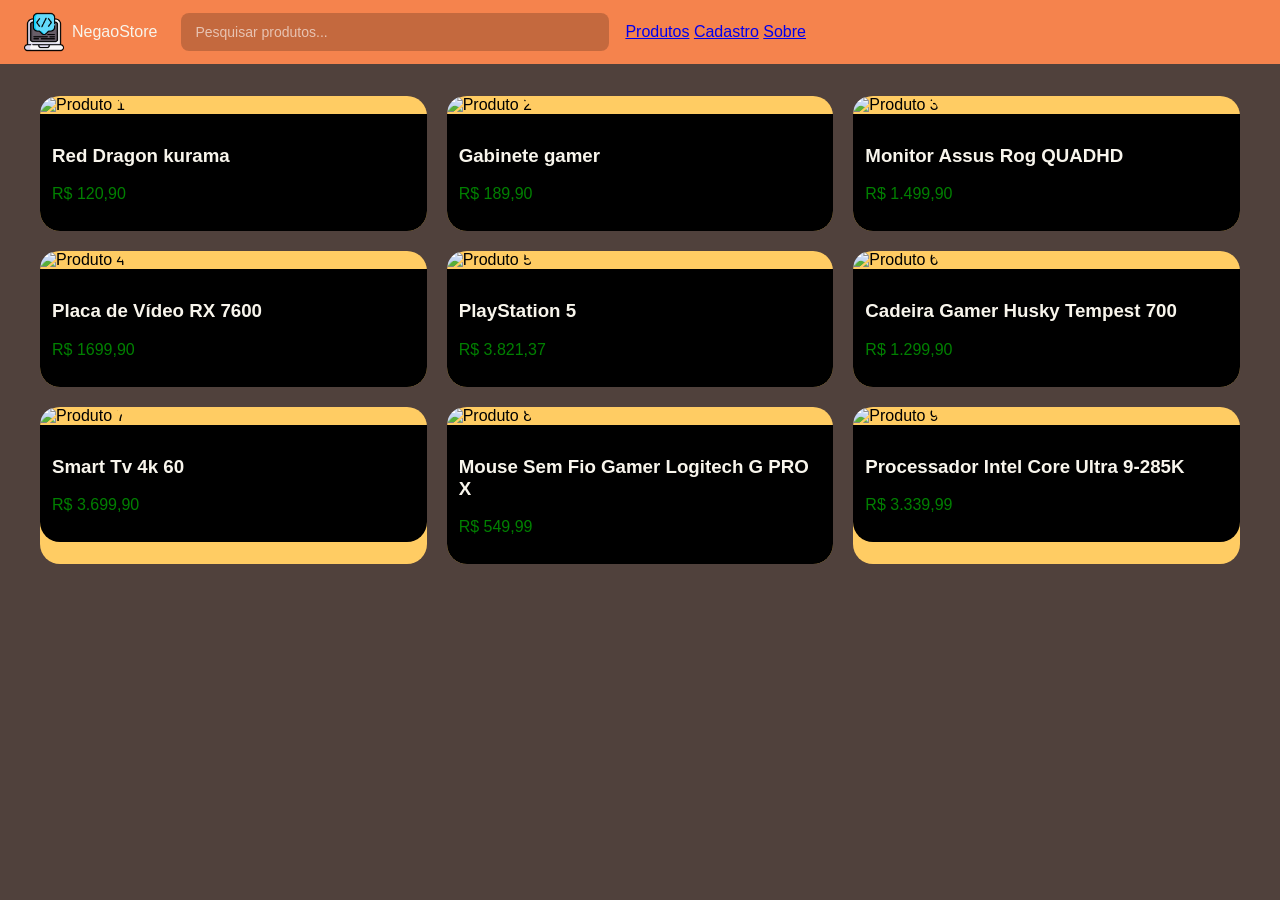
==== index.html @ cab34b3c "first commit" ====
<!DOCTYPE html>
<html lang="pt-br">
<head>
    <meta charset="UTF-8">
    <meta name="viewport" content="width=device-width, initial-scale=1.0">
    <title>NegaoStora</title>
    <!--Link do icon que estou usando localmente-->
    <link rel="icon" href="imagens/logoSite.png"image/png">
    <link rel="stylesheet" href="style.css">
</head>
<body>
    <header>
        <div class="logo">
          <img src="imagens/logoSite.png" alt="NegaoStore" />
          <span class="nome-empresa">NegaoStore</span>
        </div>     
        <div class="barra-pesquisa">
          <input type="text" id="search" placeholder="Pesquisar produtos..." oninput="filtrar()" />
        </div>
      
        <nav>
          <a href="index.html">Produtos</a>
          <a href="pagLogin.html">Cadastro</a>
          <a href="sobre.html">Sobre</a>
        </nav>
      </header>
      
      
      <!--parte de cards dos produtos !-->
      <div class="grade">
        <div class="card">
            <img src="https://images5.kabum.com.br/produtos/fotos/430995/teclado-mecanico-redragon-kumara-pro-rgb-switch-brown-wireless-bluetooth-preto-k552rgb-brs-b_1678358410_gg.jpg" alt="Produto 1" />
            <div class="card-info">
                <h3 class="card-titulo">Red Dragon kurama</h3>
                <p class="card-preco">R$ 120,90</p>
            </div>
        </div>
    
        <div class="card">
            <img src="https://images6.kabum.com.br/produtos/fotos/485726/gabinete-gamer-rise-mode-galaxy-glass-m-mini-m-atx-lateral-e-frontal-em-vidro-temperado-preto-rm-ga-ggmn-fb_1752856894_gg.jpg" alt="Produto 2" />
            <div class="card-info">
                <h3 class="card-titulo">Gabinete gamer </h3>
                <p class="card-preco">R$ 189,90</p>
            </div>
        </div>
    
        <div class="card">
            <img src="https://images4.kabum.com.br/produtos/fotos/626864/monitor-gamer-asus-rog-strix-xg27acs-27-ips-qhd-180hz-1ms-displayport-hdmi-e-usb-c-g-sync-freesync-hdr-preto-90lm09q0-b011x1_1741381526_gg.jpg" alt="Produto 3" />
            <div class="card-info">
                <h3 class="card-titulo">Monitor Assus Rog QUADHD</h3>
                <p class="card-preco">R$ 1.499,90</p>
            </div>
        </div>
        <div class="card">
            <img src=https://images7.kabum.com.br/produtos/fotos/475647/placa-de-video-rx-7600-gaming-oc-8g-radeon-gigabyte-8gb-gddr6-128bits-rgb-gv-r76gaming-oc-8gd_1698435450_gg.jpg alt="Produto 4" />
            <div class="card-info">
                <h3 class="card-titulo">Placa de Vídeo RX 7600</h3>
                <p class="card-preco">R$ 1699,90</p>
            </div>
        </div>
    
        <div class="card">
            <img src="https://images9.kabum.com.br/produtos/fotos/934759/console-sony-playstation-5-com-leitor-de-discos-ssd-1tb-controle-sem-fio-dualsense-2-jogos_1760736613_gg.jpg" alt="Produto 5" />
            <div class="card-info">
                <h3 class="card-titulo">PlayStation 5</h3>
                <p class="card-preco">R$ 3.821,37</p>
            </div>
        </div>
    
        <div class="card">
            <img src="https://images6.kabum.com.br/produtos/fotos/134176/cadeira-gamer-husky-tempest-700-ate-145kg-almofadas-reclinavel-150-pu-descanso-para-pes-preta-hcg700pt_1760035650_gg.jpg" alt="Produto 6" />
            <div class="card-info">
                <h3 class="card-titulo">Cadeira Gamer Husky Tempest 700</h3>
                <p class="card-preco">R$ 1.299,90</p>
            </div>
        </div>
        <div class="card">
            <img src="https://images2.kabum.com.br/produtos/fotos/sync_mirakl/933142/xlarge/Smart-Tv-4k-60-Lg-Uhd-A7-Ai-Ger8-Super-Upscaling-Google-Cast-Alexa-Integrado-Controle-Ai-Smart-Magic-Webos-25-60ua8550psa_1770926940.jpg" alt="Produto 7" />
            <div class="card-info">
                <h3 class="card-titulo">Smart Tv 4k 60 </h3>
                <p class="card-preco">R$  3.699,90</p>
            </div>
        </div>
        <div class="card">
            <img src="https://images0.kabum.com.br/produtos/fotos/149990/mouse-sem-fio-gamer-logitech-g-pro-x-superlight-lightspeed-5-botoes-25000-dpi-branco-910-005941_1614261697_gg.jpg" alt="Produto 8" />
            <div class="card-info">
                <h3 class="card-titulo">Mouse Sem Fio Gamer Logitech G PRO X  </h3>
                <p class="card-preco">R$ 549,99</p>
            </div>
        </div>
    
        
        <div class="card">
            <img src="https://images7.kabum.com.br/produtos/fotos/645177/processador-intel-core-ultra-9-285k-5-7ghz-ate-24-nucleos-com-suporte-a-pcie-5-0-e-4-0-e-suporte-a-ddr5-bx80768285k_1728591018_gg.jpg" alt="Produto 9" />
            <div class="card-info">
                <h3 class="card-titulo">Processador Intel Core Ultra 9-285K</h3>
                <p class="card-preco">R$ 3.339,99</p>
            </div>
        </div>
   
    </div>
</body>
</html>
---- style.css ----
body {
    background-color: #50413C;
    font-family: sans-serif;
    margin: 0;
}

header {
    background-color: #F5834D;
    display: flex;
    align-items: center;
    gap: 1.5rem;
    padding: 0 1.5rem;
    height: 64px;
}

.barra-pesquisa {
    flex: 1;
}

.barra-pesquisa input {
    width: 100%;
    height: 38px;
    padding: 0 14px;
    border-radius: 8px;
    border: none;
    background: rgba(0, 0, 0, 0.2); /* escurece levemente em cima do laranja */
    color: #fff;
    font-size: 14px;
    outline: none;
}
.barra-pesquisa {
    flex: 1;
    max-width: 400px;
}
.barra-pesquisa input::placeholder {
    color: rgba(255, 255, 255, 0.6);
}

.barra-pesquisa input:focus {
    background: rgba(0, 0, 0, 0.35);
}

.logo img {
    height: 40px;
    width: auto;
}
.logo {
    display: flex;
    align-items: center;
    gap: 8px;
}
.nome-empresa {
    font-family: 'Lucida Sans', 'Lucida Sans Regular', 'Lucida Grande', 'Lucida Sans Unicode', Geneva, Verdana, sans-serif;
    color: #F8F5EC;
}   
nav {
    margin-left: 20px;
}

.card {
    background-color: #FFCC63;
    border-radius: 20px;
}
.grade {
    display: grid;
    grid-template-columns: repeat(3, 1fr);
    gap: 20px;
    padding: 2rem;
    max-width: 1200px;
    margin: 0 auto;
}
.card img {
    max-width: 400px; /* todas ficam com a mesma altura */
    border-radius: 20px 20px 0 0; /* arredonda só em cima */
    object-fit: cover;
}
.card h3 {
    color: #F8F5EC;
}
.card p {
    color: green;
}
.card-info {
    background-color: #000;
    padding: 12px;
    border-radius: 0 0 20px 20px; /* arredonda só embaixo */
}
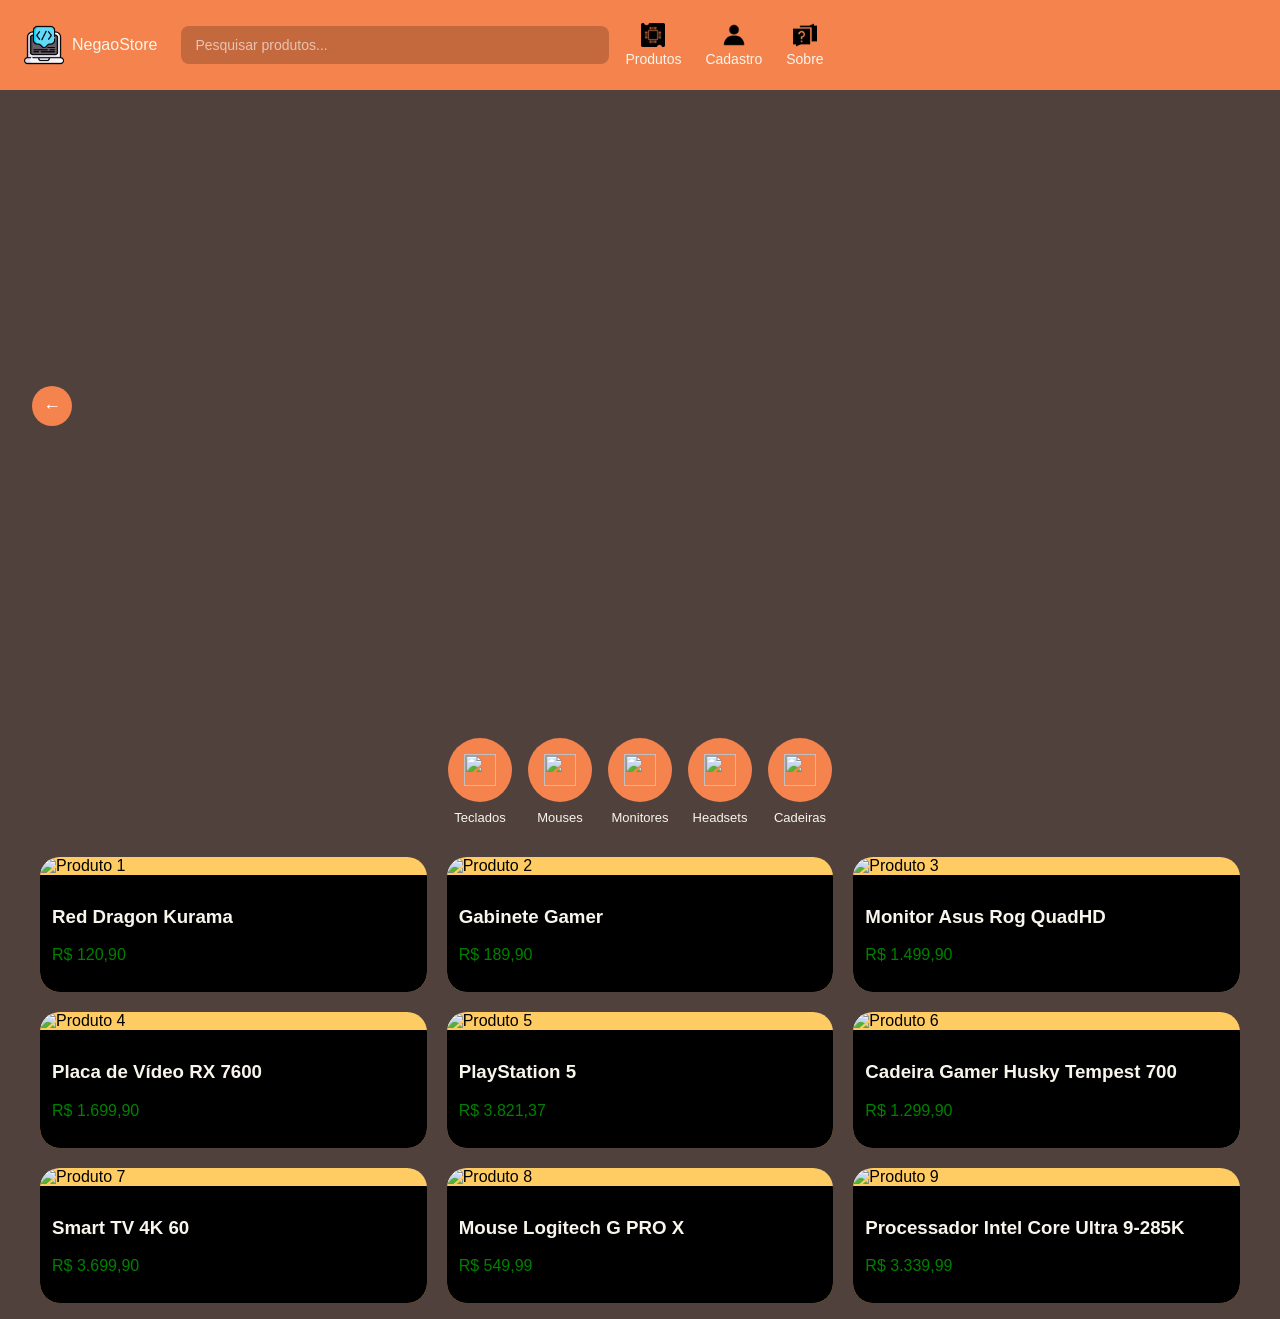
==== commit 6d4b4097: "aaaa" ====
--- a/index.html
+++ b/index.html
@@ -3,62 +3,99 @@
 <head>
     <meta charset="UTF-8">
     <meta name="viewport" content="width=device-width, initial-scale=1.0">
-    <title>NegaoStora</title>
-    <!--Link do icon que estou usando localmente-->
-    <link rel="icon" href="imagens/logoSite.png"image/png">
+    <title>NegaoStore</title>
+    <link rel="icon" href="imagens/logoSite.png" type="image/png">
     <link rel="stylesheet" href="style.css">
 </head>
 <body>
     <header>
         <div class="logo">
-          <img src="imagens/logoSite.png" alt="NegaoStore" />
-          <span class="nome-empresa">NegaoStore</span>
+            <img src="imagens/logoSite.png" alt="NegaoStore" />
+            <span class="nome-empresa">NegaoStore</span>
         </div>     
         <div class="barra-pesquisa">
-          <input type="text" id="search" placeholder="Pesquisar produtos..." oninput="filtrar()" />
+            <input type="text" id="search" placeholder="Pesquisar produtos..." oninput="filtrar()" />
         </div>
-      
         <nav>
-          <a href="index.html">Produtos</a>
-          <a href="pagLogin.html">Cadastro</a>
-          <a href="sobre.html">Sobre</a>
+            <a href="index.html">
+                <img src="imagens/processador.png" alt="" />
+                Produtos
+            </a>
+            <a href="pagLogin.html">
+                <img src="imagens/perfil.png" alt="" />
+                Cadastro
+            </a>
+            <a href="sobre.html">
+                <img src="imagens/questionando.png" alt="" />
+                Sobre
+            </a>
         </nav>
-      </header>
-      
-      
-      <!--parte de cards dos produtos !-->
-      <div class="grade">
+    </header>
+
+    <div class="carrossel">
+        <button class="seta" id="anterior">&#8592;</button>
+        <div class="carrossel-track">
+            <video autoplay muted loop playsinline>
+                <source src="https://global-videos.zordcdn.com.br/fallen/img/2026/02/banner/5325/banner-mouse-lobo.mp4" type="video/mp4" />
+            </video>
+            <img src="https://themes.kabum.com.br/conteudo/carrossel/8638/cel/1773316310.jpg" alt="" />
+            <img src="https://t.ctcdn.com.br/1A6bo_-aypvdCqJWtYJhrcUDFCE=/1024x576/smart/i944213.png" alt="" />
+        </div>
+        <button class="seta" id="proximo">&#8594;</button>
+    </div>
+
+    <div class="categorias">
+        <div class="categoria">
+            <div class="cat-icone"><img src="imagens/icon-teclado.png" alt="" /></div>
+            <span>Teclados</span>
+        </div>
+        <div class="categoria">
+            <div class="cat-icone"><img src="imagens/icon-mouse.png" alt="" /></div>
+            <span>Mouses</span>
+        </div>
+        <div class="categoria">
+            <div class="cat-icone"><img src="imagens/icon-monitor.png" alt="" /></div>
+            <span>Monitores</span>
+        </div>
+        <div class="categoria">
+            <div class="cat-icone"><img src="imagens/icon-headset.png" alt="" /></div>
+            <span>Headsets</span>
+        </div>
+        <div class="categoria">
+            <div class="cat-icone"><img src="imagens/icon-cadeira.png" alt="" /></div>
+            <span>Cadeiras</span>
+        </div>
+    </div>
+
+    <div class="grade">
         <div class="card">
             <img src="https://images5.kabum.com.br/produtos/fotos/430995/teclado-mecanico-redragon-kumara-pro-rgb-switch-brown-wireless-bluetooth-preto-k552rgb-brs-b_1678358410_gg.jpg" alt="Produto 1" />
             <div class="card-info">
-                <h3 class="card-titulo">Red Dragon kurama</h3>
+                <h3 class="card-titulo">Red Dragon Kurama</h3>
                 <p class="card-preco">R$ 120,90</p>
             </div>
         </div>
-    
         <div class="card">
             <img src="https://images6.kabum.com.br/produtos/fotos/485726/gabinete-gamer-rise-mode-galaxy-glass-m-mini-m-atx-lateral-e-frontal-em-vidro-temperado-preto-rm-ga-ggmn-fb_1752856894_gg.jpg" alt="Produto 2" />
             <div class="card-info">
-                <h3 class="card-titulo">Gabinete gamer </h3>
+                <h3 class="card-titulo">Gabinete Gamer</h3>
                 <p class="card-preco">R$ 189,90</p>
             </div>
         </div>
-    
         <div class="card">
             <img src="https://images4.kabum.com.br/produtos/fotos/626864/monitor-gamer-asus-rog-strix-xg27acs-27-ips-qhd-180hz-1ms-displayport-hdmi-e-usb-c-g-sync-freesync-hdr-preto-90lm09q0-b011x1_1741381526_gg.jpg" alt="Produto 3" />
             <div class="card-info">
-                <h3 class="card-titulo">Monitor Assus Rog QUADHD</h3>
+                <h3 class="card-titulo">Monitor Asus Rog QuadHD</h3>
                 <p class="card-preco">R$ 1.499,90</p>
             </div>
         </div>
         <div class="card">
-            <img src=https://images7.kabum.com.br/produtos/fotos/475647/placa-de-video-rx-7600-gaming-oc-8g-radeon-gigabyte-8gb-gddr6-128bits-rgb-gv-r76gaming-oc-8gd_1698435450_gg.jpg alt="Produto 4" />
+            <img src="https://images7.kabum.com.br/produtos/fotos/475647/placa-de-video-rx-7600-gaming-oc-8g-radeon-gigabyte-8gb-gddr6-128bits-rgb-gv-r76gaming-oc-8gd_1698435450_gg.jpg" alt="Produto 4" />
             <div class="card-info">
                 <h3 class="card-titulo">Placa de Vídeo RX 7600</h3>
-                <p class="card-preco">R$ 1699,90</p>
+                <p class="card-preco">R$ 1.699,90</p>
             </div>
         </div>
-    
         <div class="card">
             <img src="https://images9.kabum.com.br/produtos/fotos/934759/console-sony-playstation-5-com-leitor-de-discos-ssd-1tb-controle-sem-fio-dualsense-2-jogos_1760736613_gg.jpg" alt="Produto 5" />
             <div class="card-info">
@@ -66,7 +103,6 @@
                 <p class="card-preco">R$ 3.821,37</p>
             </div>
         </div>
-    
         <div class="card">
             <img src="https://images6.kabum.com.br/produtos/fotos/134176/cadeira-gamer-husky-tempest-700-ate-145kg-almofadas-reclinavel-150-pu-descanso-para-pes-preta-hcg700pt_1760035650_gg.jpg" alt="Produto 6" />
             <div class="card-info">
@@ -77,19 +113,17 @@
         <div class="card">
             <img src="https://images2.kabum.com.br/produtos/fotos/sync_mirakl/933142/xlarge/Smart-Tv-4k-60-Lg-Uhd-A7-Ai-Ger8-Super-Upscaling-Google-Cast-Alexa-Integrado-Controle-Ai-Smart-Magic-Webos-25-60ua8550psa_1770926940.jpg" alt="Produto 7" />
             <div class="card-info">
-                <h3 class="card-titulo">Smart Tv 4k 60 </h3>
-                <p class="card-preco">R$  3.699,90</p>
+                <h3 class="card-titulo">Smart TV 4K 60</h3>
+                <p class="card-preco">R$ 3.699,90</p>
             </div>
         </div>
         <div class="card">
             <img src="https://images0.kabum.com.br/produtos/fotos/149990/mouse-sem-fio-gamer-logitech-g-pro-x-superlight-lightspeed-5-botoes-25000-dpi-branco-910-005941_1614261697_gg.jpg" alt="Produto 8" />
             <div class="card-info">
-                <h3 class="card-titulo">Mouse Sem Fio Gamer Logitech G PRO X  </h3>
+                <h3 class="card-titulo">Mouse Logitech G PRO X</h3>
                 <p class="card-preco">R$ 549,99</p>
             </div>
         </div>
-    
-        
         <div class="card">
             <img src="https://images7.kabum.com.br/produtos/fotos/645177/processador-intel-core-ultra-9-285k-5-7ghz-ate-24-nucleos-com-suporte-a-pcie-5-0-e-4-0-e-suporte-a-ddr5-bx80768285k_1728591018_gg.jpg" alt="Produto 9" />
             <div class="card-info">
@@ -97,7 +131,8 @@
                 <p class="card-preco">R$ 3.339,99</p>
             </div>
         </div>
-   
     </div>
+
+    <script src="script.js"></script> 
 </body>
 </html>
--- a/style.css
+++ b/style.css
@@ -3,76 +3,177 @@
     font-family: sans-serif;
     margin: 0;
 }
-
 header {
     background-color: #F5834D;
     display: flex;
     align-items: center;
     gap: 1.5rem;
     padding: 0 1.5rem;
-    height: 64px;
+    height: 90px;
 }
-
+.logo {
+    display: flex;
+    align-items: center;
+    gap: 8px;
+}
+.logo img {
+    height: 40px;
+    width: auto;
+}
+.nome-empresa {
+    font-family: 'Lucida Sans', Geneva, Verdana, sans-serif;
+    color: #F8F5EC;
+}
 .barra-pesquisa {
     flex: 1;
+    max-width: 400px;
 }
-
 .barra-pesquisa input {
     width: 100%;
     height: 38px;
     padding: 0 14px;
     border-radius: 8px;
     border: none;
-    background: rgba(0, 0, 0, 0.2); /* escurece levemente em cima do laranja */
+    background: rgba(0, 0, 0, 0.2);
     color: #fff;
     font-size: 14px;
     outline: none;
 }
-.barra-pesquisa {
-    flex: 1;
-    max-width: 400px;
-}
 .barra-pesquisa input::placeholder {
     color: rgba(255, 255, 255, 0.6);
 }
-
 .barra-pesquisa input:focus {
     background: rgba(0, 0, 0, 0.35);
 }
-
-.logo img {
-    height: 40px;
-    width: auto;
+nav {
+    display: flex;
+    flex-direction: row;
+    gap: 1.5rem;
+    margin-left: 20px;
 }
-.logo {
+nav a {
+    color: #F8F5EC;
+    text-decoration: none;
+    font-size: 14px;
+    display: flex;
+    flex-direction: column;
+    align-items: center;
+    gap: 4px;
+}
+nav a img {
+    width: 24px;
+    height: 24px;
+    object-fit: contain;
+}
+.carrossel {
     display: flex;
     align-items: center;
-    gap: 8px;
-}
-.nome-empresa {
-    font-family: 'Lucida Sans', 'Lucida Sans Regular', 'Lucida Grande', 'Lucida Sans Unicode', Geneva, Verdana, sans-serif;
-    color: #F8F5EC;
-}   
-nav {
-    margin-left: 20px;
+    gap: 12px;
+    margin: 1rem auto;
+    padding: 0 2rem;
+    width: 1800px;  
 }
 
-.card {
-    background-color: #FFCC63;
-    border-radius: 20px;
+.carrossel-track {
+    flex: 1;
+    display: flex;
+    overflow: hidden; /* garante que esconde o que passar */
+    border-radius: 16px;
+    width: 100%;
+}
+
+.carrossel-track video {
+    min-width: 100%;
+    width: 100%;
+    height: 600px; 
+    object-fit: cover;
+    flex-shrink: 0;
+}
+
+.carrossel-track img {
+    min-width: 100%;
+    width: 100%;
+    height: 600px; /* altura separada pras imagens */
+    object-fit: cover;
+    flex-shrink: 0;
+}
+.seta {
+    background: #F5834D;
+    border: none;
+    border-radius: 50%;
+    width: 40px;
+    height: 40px;
+    font-size: 18px;
+    color: #fff;
+    cursor: pointer;
+    transition: background 0.2s;
+    flex-shrink: 0;
+}
+.seta:hover {
+    background: #d96a35;
+}
+.categorias {
+    display: flex;
+    justify-content: center;
+    gap: 1rem;
+    padding: 1rem 2rem;
+    max-width: 1200px;
+    margin: 0 auto;
+}
+.categoria {
+    display: flex;
+    flex-direction: column;
+    align-items: center;
+    gap: 8px;
+    cursor: pointer;
+}
+.cat-icone {
+    width: 64px;
+    height: 64px;
+    border-radius: 50%;
+    background-color: #F5834D;
+    display: flex;
+    align-items: center;
+    justify-content: center;
+    transition: transform 0.2s, background-color 0.2s;
+}
+.cat-icone img {
+    width: 32px;
+    height: 32px;
+    object-fit: contain;
+}
+.cat-icone:hover {
+    transform: translateY(-4px);
+    background-color: #d96a35;
+}
+.categoria span {
+    font-size: 13px;
+    color: #F8F5EC;
+    text-align: center;
 }
 .grade {
     display: grid;
     grid-template-columns: repeat(3, 1fr);
     gap: 20px;
-    padding: 2rem;
+    padding: 1rem 2rem;
     max-width: 1200px;
     margin: 0 auto;
 }
+.card {
+    background-color: #FFCC63;
+    border-radius: 20px;
+    overflow: hidden;
+    transition: transform 0.2s, box-shadow 0.2s;
+    cursor: pointer;
+}
 .card img {
-    max-width: 400px; /* todas ficam com a mesma altura */
-    border-radius: 20px 20px 0 0; /* arredonda só em cima */
+    width: 100%;
+    height: 200px;
     object-fit: cover;
+}
+.card-info {
+    background-color: #000;
+    padding: 12px;
 }
 .card h3 {
     color: #F8F5EC;
@@ -80,8 +181,7 @@
 .card p {
     color: green;
 }
-.card-info {
-    background-color: #000;
-    padding: 12px;
-    border-radius: 0 0 20px 20px; /* arredonda só embaixo */
+.card:hover {
+    transform: translateY(-8px);
+    box-shadow: 0 10px 20px rgba(0, 0, 0, 0.3);
 }
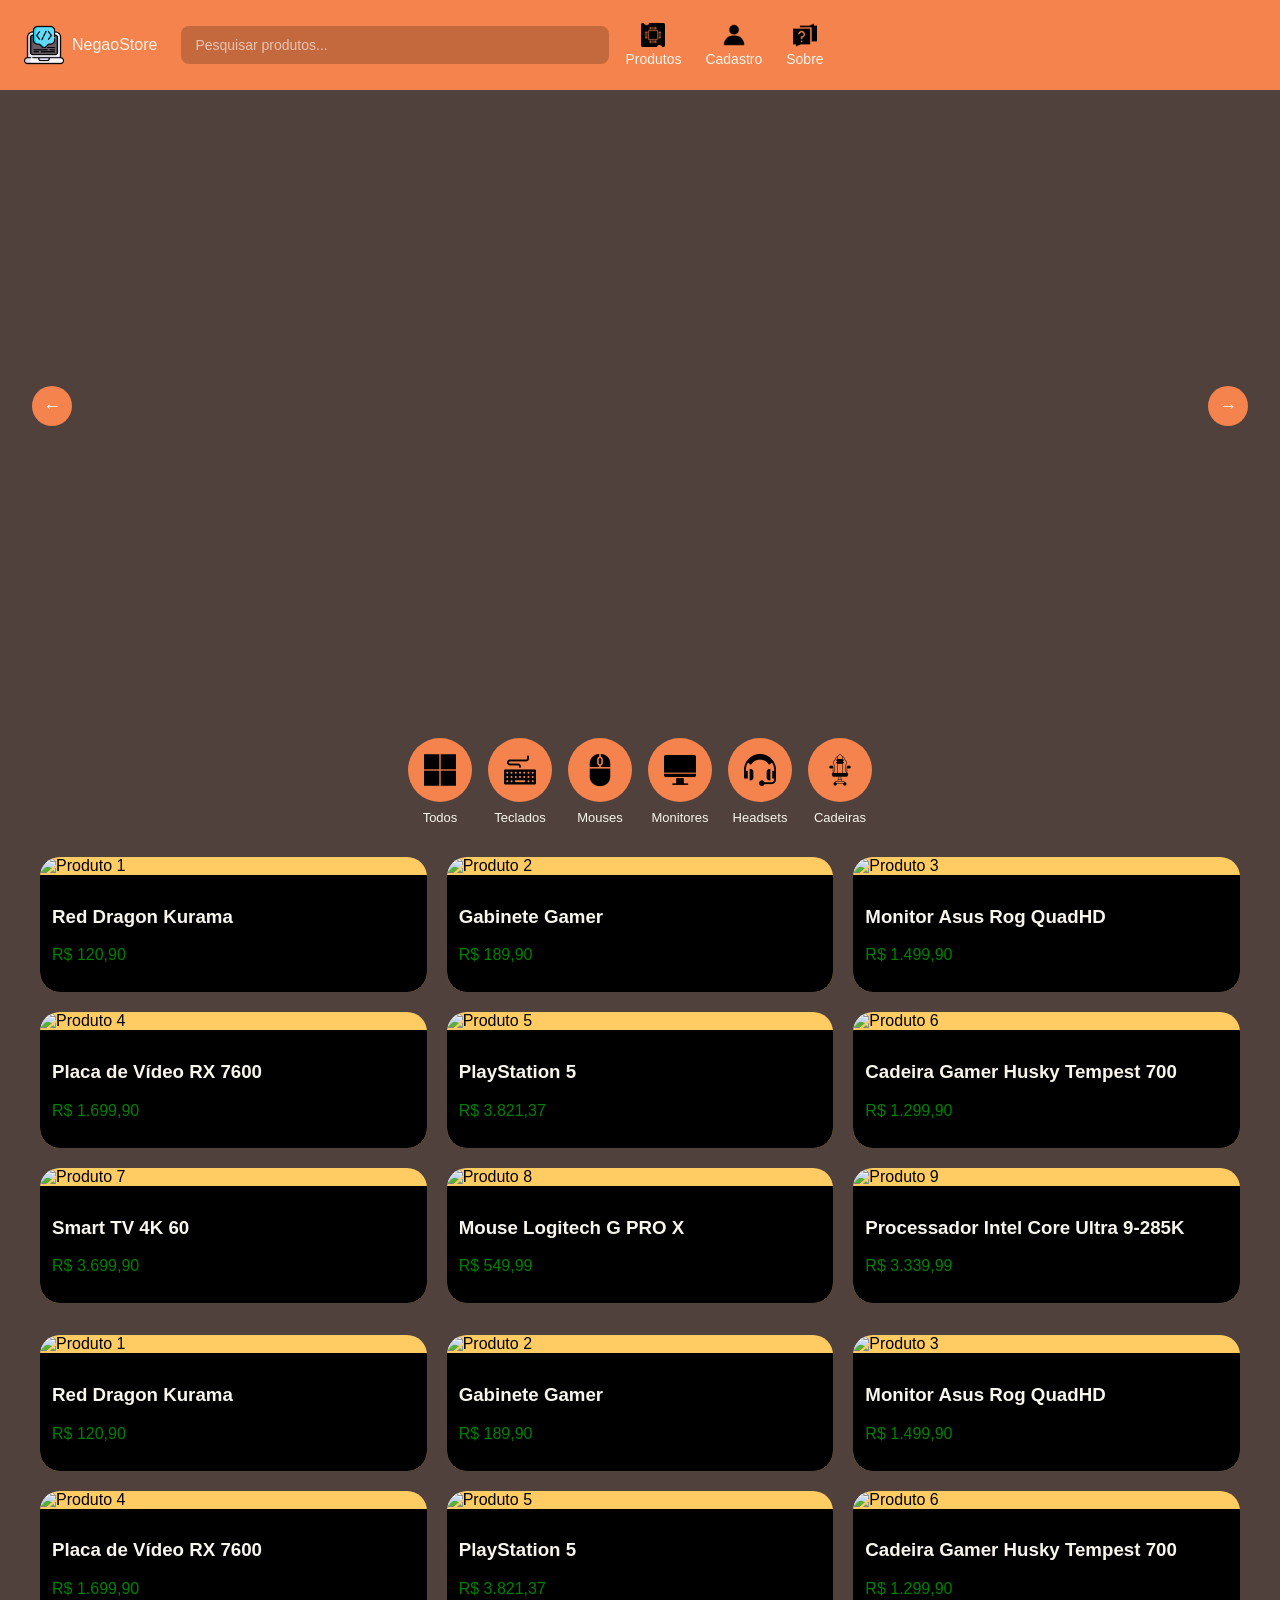
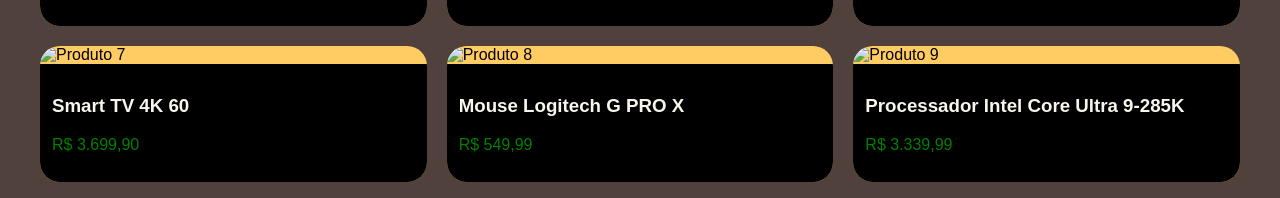
==== commit c921f1fb: "aaaabb" ====
--- a/index.html
+++ b/index.html
@@ -43,27 +43,97 @@
         </div>
         <button class="seta" id="proximo">&#8594;</button>
     </div>
-
+    
     <div class="categorias">
-        <div class="categoria">
-            <div class="cat-icone"><img src="imagens/icon-teclado.png" alt="" /></div>
+        <div class="categoria" onclick="mostrarTodos()">
+            <div class="cat-icone"><img src="imagens/todos.png" alt="" /></div>
+            <span>Todos</span>
+        </div>
+        <div class="categoria" onclick="filtrarCategoria('teclado')">
+            <div class="cat-icone"><img src="imagens/teclado.png" alt="" /></div>
             <span>Teclados</span>
         </div>
-        <div class="categoria">
-            <div class="cat-icone"><img src="imagens/icon-mouse.png" alt="" /></div>
+        <div class="categoria" onclick="filtrarCategoria('mouse')">
+            <div class="cat-icone"><img src="imagens/mouse-do-computador-escolar.png" alt="" /></div>
             <span>Mouses</span>
         </div>
-        <div class="categoria">
-            <div class="cat-icone"><img src="imagens/icon-monitor.png" alt="" /></div>
+        <div class="categoria" onclick="filtrarCategoria('monitor')">
+            <div class="cat-icone"><img src="imagens/monitor.png" alt="" /></div>
             <span>Monitores</span>
         </div>
-        <div class="categoria">
-            <div class="cat-icone"><img src="imagens/icon-headset.png" alt="" /></div>
+        <div class="categoria" onclick="filtrarCategoria('headset')">
+            <div class="cat-icone"><img src="imagens/headset.png" alt="" /></div>
             <span>Headsets</span>
         </div>
-        <div class="categoria">
-            <div class="cat-icone"><img src="imagens/icon-cadeira.png" alt="" /></div>
+        <div class="categoria" onclick="filtrarCategoria('cadeira')">
+            <div class="cat-icone"><img src="imagens/cadeira-gamer.png" alt="" /></div>
             <span>Cadeiras</span>
+        </div>
+    </div>
+    
+    <div class="grade">
+        <div class="card" data-categoria="teclado">
+            <img src="https://images5.kabum.com.br/produtos/fotos/430995/teclado-mecanico-redragon-kumara-pro-rgb-switch-brown-wireless-bluetooth-preto-k552rgb-brs-b_1678358410_gg.jpg" alt="Produto 1" />
+            <div class="card-info">
+                <h3 class="card-titulo">Red Dragon Kurama</h3>
+                <p class="card-preco">R$ 120,90</p>
+            </div>
+        </div>
+        <div class="card" data-categoria="gabinete">
+            <img src="https://images6.kabum.com.br/produtos/fotos/485726/gabinete-gamer-rise-mode-galaxy-glass-m-mini-m-atx-lateral-e-frontal-em-vidro-temperado-preto-rm-ga-ggmn-fb_1752856894_gg.jpg" alt="Produto 2" />
+            <div class="card-info">
+                <h3 class="card-titulo">Gabinete Gamer</h3>
+                <p class="card-preco">R$ 189,90</p>
+            </div>
+        </div>
+        <div class="card" data-categoria="monitor">
+            <img src="https://images4.kabum.com.br/produtos/fotos/626864/monitor-gamer-asus-rog-strix-xg27acs-27-ips-qhd-180hz-1ms-displayport-hdmi-e-usb-c-g-sync-freesync-hdr-preto-90lm09q0-b011x1_1741381526_gg.jpg" alt="Produto 3" />
+            <div class="card-info">
+                <h3 class="card-titulo">Monitor Asus Rog QuadHD</h3>
+                <p class="card-preco">R$ 1.499,90</p>
+            </div>
+        </div>
+        <div class="card" data-categoria="placa-de-video">
+            <img src="https://images7.kabum.com.br/produtos/fotos/475647/placa-de-video-rx-7600-gaming-oc-8g-radeon-gigabyte-8gb-gddr6-128bits-rgb-gv-r76gaming-oc-8gd_1698435450_gg.jpg" alt="Produto 4" />
+            <div class="card-info">
+                <h3 class="card-titulo">Placa de Vídeo RX 7600</h3>
+                <p class="card-preco">R$ 1.699,90</p>
+            </div>
+        </div>
+        <div class="card" data-categoria="console">
+            <img src="https://images9.kabum.com.br/produtos/fotos/934759/console-sony-playstation-5-com-leitor-de-discos-ssd-1tb-controle-sem-fio-dualsense-2-jogos_1760736613_gg.jpg" alt="Produto 5" />
+            <div class="card-info">
+                <h3 class="card-titulo">PlayStation 5</h3>
+                <p class="card-preco">R$ 3.821,37</p>
+            </div>
+        </div>
+        <div class="card" data-categoria="cadeira">
+            <img src="https://images6.kabum.com.br/produtos/fotos/134176/cadeira-gamer-husky-tempest-700-ate-145kg-almofadas-reclinavel-150-pu-descanso-para-pes-preta-hcg700pt_1760035650_gg.jpg" alt="Produto 6" />
+            <div class="card-info">
+                <h3 class="card-titulo">Cadeira Gamer Husky Tempest 700</h3>
+                <p class="card-preco">R$ 1.299,90</p>
+            </div>
+        </div>
+        <div class="card" data-categoria="tv">
+            <img src="https://images2.kabum.com.br/produtos/fotos/sync_mirakl/933142/xlarge/Smart-Tv-4k-60-Lg-Uhd-A7-Ai-Ger8-Super-Upscaling-Google-Cast-Alexa-Integrado-Controle-Ai-Smart-Magic-Webos-25-60ua8550psa_1770926940.jpg" alt="Produto 7" />
+            <div class="card-info">
+                <h3 class="card-titulo">Smart TV 4K 60</h3>
+                <p class="card-preco">R$ 3.699,90</p>
+            </div>
+        </div>
+        <div class="card" data-categoria="mouse">
+            <img src="https://images0.kabum.com.br/produtos/fotos/149990/mouse-sem-fio-gamer-logitech-g-pro-x-superlight-lightspeed-5-botoes-25000-dpi-branco-910-005941_1614261697_gg.jpg" alt="Produto 8" />
+            <div class="card-info">
+                <h3 class="card-titulo">Mouse Logitech G PRO X</h3>
+                <p class="card-preco">R$ 549,99</p>
+            </div>
+        </div>
+        <div class="card" data-categoria="processador">
+            <img src="https://images7.kabum.com.br/produtos/fotos/645177/processador-intel-core-ultra-9-285k-5-7ghz-ate-24-nucleos-com-suporte-a-pcie-5-0-e-4-0-e-suporte-a-ddr5-bx80768285k_1728591018_gg.jpg" alt="Produto 9" />
+            <div class="card-info">
+                <h3 class="card-titulo">Processador Intel Core Ultra 9-285K</h3>
+                <p class="card-preco">R$ 3.339,99</p>
+            </div>
         </div>
     </div>
 
--- a/style.css
+++ b/style.css
@@ -71,9 +71,9 @@
     gap: 12px;
     margin: 1rem auto;
     padding: 0 2rem;
-    width: 1800px;  
+    max-width: 100%;
+    box-sizing: border-box;
 }
-
 .carrossel-track {
     flex: 1;
     display: flex;
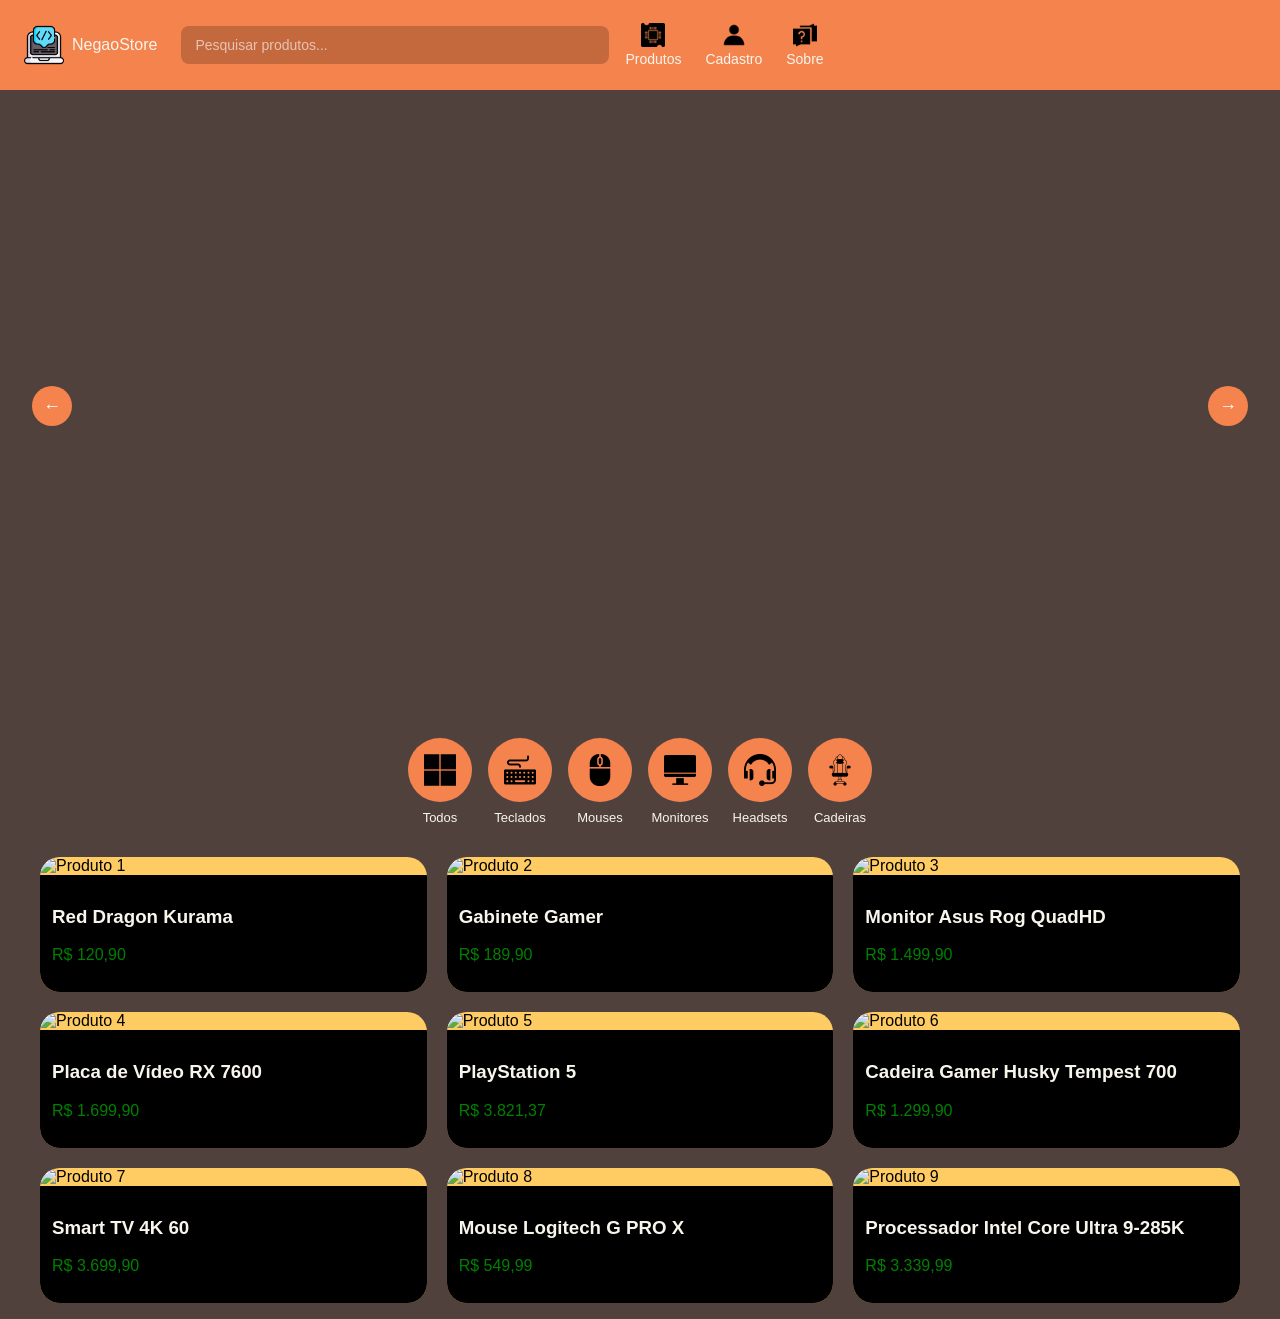
==== commit 7ab73aa1: "paginas novas" ====
--- a/index.html
+++ b/index.html
@@ -137,72 +137,6 @@
         </div>
     </div>
 
-    <div class="grade">
-        <div class="card">
-            <img src="https://images5.kabum.com.br/produtos/fotos/430995/teclado-mecanico-redragon-kumara-pro-rgb-switch-brown-wireless-bluetooth-preto-k552rgb-brs-b_1678358410_gg.jpg" alt="Produto 1" />
-            <div class="card-info">
-                <h3 class="card-titulo">Red Dragon Kurama</h3>
-                <p class="card-preco">R$ 120,90</p>
-            </div>
-        </div>
-        <div class="card">
-            <img src="https://images6.kabum.com.br/produtos/fotos/485726/gabinete-gamer-rise-mode-galaxy-glass-m-mini-m-atx-lateral-e-frontal-em-vidro-temperado-preto-rm-ga-ggmn-fb_1752856894_gg.jpg" alt="Produto 2" />
-            <div class="card-info">
-                <h3 class="card-titulo">Gabinete Gamer</h3>
-                <p class="card-preco">R$ 189,90</p>
-            </div>
-        </div>
-        <div class="card">
-            <img src="https://images4.kabum.com.br/produtos/fotos/626864/monitor-gamer-asus-rog-strix-xg27acs-27-ips-qhd-180hz-1ms-displayport-hdmi-e-usb-c-g-sync-freesync-hdr-preto-90lm09q0-b011x1_1741381526_gg.jpg" alt="Produto 3" />
-            <div class="card-info">
-                <h3 class="card-titulo">Monitor Asus Rog QuadHD</h3>
-                <p class="card-preco">R$ 1.499,90</p>
-            </div>
-        </div>
-        <div class="card">
-            <img src="https://images7.kabum.com.br/produtos/fotos/475647/placa-de-video-rx-7600-gaming-oc-8g-radeon-gigabyte-8gb-gddr6-128bits-rgb-gv-r76gaming-oc-8gd_1698435450_gg.jpg" alt="Produto 4" />
-            <div class="card-info">
-                <h3 class="card-titulo">Placa de Vídeo RX 7600</h3>
-                <p class="card-preco">R$ 1.699,90</p>
-            </div>
-        </div>
-        <div class="card">
-            <img src="https://images9.kabum.com.br/produtos/fotos/934759/console-sony-playstation-5-com-leitor-de-discos-ssd-1tb-controle-sem-fio-dualsense-2-jogos_1760736613_gg.jpg" alt="Produto 5" />
-            <div class="card-info">
-                <h3 class="card-titulo">PlayStation 5</h3>
-                <p class="card-preco">R$ 3.821,37</p>
-            </div>
-        </div>
-        <div class="card">
-            <img src="https://images6.kabum.com.br/produtos/fotos/134176/cadeira-gamer-husky-tempest-700-ate-145kg-almofadas-reclinavel-150-pu-descanso-para-pes-preta-hcg700pt_1760035650_gg.jpg" alt="Produto 6" />
-            <div class="card-info">
-                <h3 class="card-titulo">Cadeira Gamer Husky Tempest 700</h3>
-                <p class="card-preco">R$ 1.299,90</p>
-            </div>
-        </div>
-        <div class="card">
-            <img src="https://images2.kabum.com.br/produtos/fotos/sync_mirakl/933142/xlarge/Smart-Tv-4k-60-Lg-Uhd-A7-Ai-Ger8-Super-Upscaling-Google-Cast-Alexa-Integrado-Controle-Ai-Smart-Magic-Webos-25-60ua8550psa_1770926940.jpg" alt="Produto 7" />
-            <div class="card-info">
-                <h3 class="card-titulo">Smart TV 4K 60</h3>
-                <p class="card-preco">R$ 3.699,90</p>
-            </div>
-        </div>
-        <div class="card">
-            <img src="https://images0.kabum.com.br/produtos/fotos/149990/mouse-sem-fio-gamer-logitech-g-pro-x-superlight-lightspeed-5-botoes-25000-dpi-branco-910-005941_1614261697_gg.jpg" alt="Produto 8" />
-            <div class="card-info">
-                <h3 class="card-titulo">Mouse Logitech G PRO X</h3>
-                <p class="card-preco">R$ 549,99</p>
-            </div>
-        </div>
-        <div class="card">
-            <img src="https://images7.kabum.com.br/produtos/fotos/645177/processador-intel-core-ultra-9-285k-5-7ghz-ate-24-nucleos-com-suporte-a-pcie-5-0-e-4-0-e-suporte-a-ddr5-bx80768285k_1728591018_gg.jpg" alt="Produto 9" />
-            <div class="card-info">
-                <h3 class="card-titulo">Processador Intel Core Ultra 9-285K</h3>
-                <p class="card-preco">R$ 3.339,99</p>
-            </div>
-        </div>
-    </div>
-
     <script src="script.js"></script> 
 </body>
 </html>
--- a/style.css
+++ b/style.css
@@ -184,4 +184,113 @@
 .card:hover {
     transform: translateY(-8px);
     box-shadow: 0 10px 20px rgba(0, 0, 0, 0.3);
+}
+.quadrado_do_sobre {
+    height: 400px;
+    background-color: #FFCC63;
+    margin: 0;
+}
+
+.quadrado_do_sobre h1 {
+    margin: 0;
+    padding-top: 3rem;
+    padding-left: 1rem;
+}
+.titulo {
+    padding-top: 3rem;
+    padding-left: 1rem;
+    font-size: 30px;
+}
+.quadrado_do_sobre {
+    height: 400px;
+    background-color: #FFCC63;
+    margin: 0;
+    display: flex;
+    align-items: center;
+    justify-content: space-between;
+    padding: 0 3rem;
+    overflow: hidden;
+}
+.quadrado_do_sobre img {
+    height: 380px;
+    width: auto;
+    object-fit: cover;
+    border-radius: 12px;
+    margin-left: 0;
+}
+.sobre-texto {
+    max-width: 900px;
+    margin: 2.5rem auto;
+    padding: 0 2rem;
+    color: #F8F5EC;
+    font-size: 1rem;
+    line-height: 1.8;
+}
+
+.sobre-texto p {
+    margin-bottom: 1rem;
+}
+.cadastro-container {
+    max-width: 450px;
+    margin: 3rem auto;
+    background-color: #FFCC63;
+    border-radius: 20px;
+    padding: 2rem;
+}
+.cadastro-container h2 {
+    margin: 0 0 1.5rem 0;
+    color: #3a2e2a;
+    font-size: 1.5rem;
+    text-align: center;
+}
+.campo {
+    display: flex;
+    flex-direction: column;
+    gap: 6px;
+    margin-bottom: 1rem;
+}
+.campo label {
+    font-size: 14px;
+    font-weight: bold;
+    color: #3a2e2a;
+}
+.campo input {
+    height: 40px;
+    padding: 0 14px;
+    border-radius: 8px;
+    border: none;
+    background: rgba(0,0,0,0.1);
+    font-size: 14px;
+    outline: none;
+    color: #3a2e2a;
+}
+.campo input:focus {
+    background: rgba(0,0,0,0.2);
+}
+.btn-cadastrar {
+    width: 100%;
+    height: 44px;
+    background-color: #F5834D;
+    color: #fff;
+    border: none;
+    border-radius: 10px;
+    font-size: 16px;
+    font-weight: bold;
+    cursor: pointer;
+    margin-top: 0.5rem;
+    transition: background 0.2s;
+}
+.btn-cadastrar:hover {
+    background-color: #d96a35;
+}
+.login-link {
+    text-align: center;
+    margin-top: 1rem;
+    font-size: 13px;
+    color: #3a2e2a;
+}
+.login-link a {
+    color: #d96a35;
+    font-weight: bold;
+    text-decoration: none;
 }
